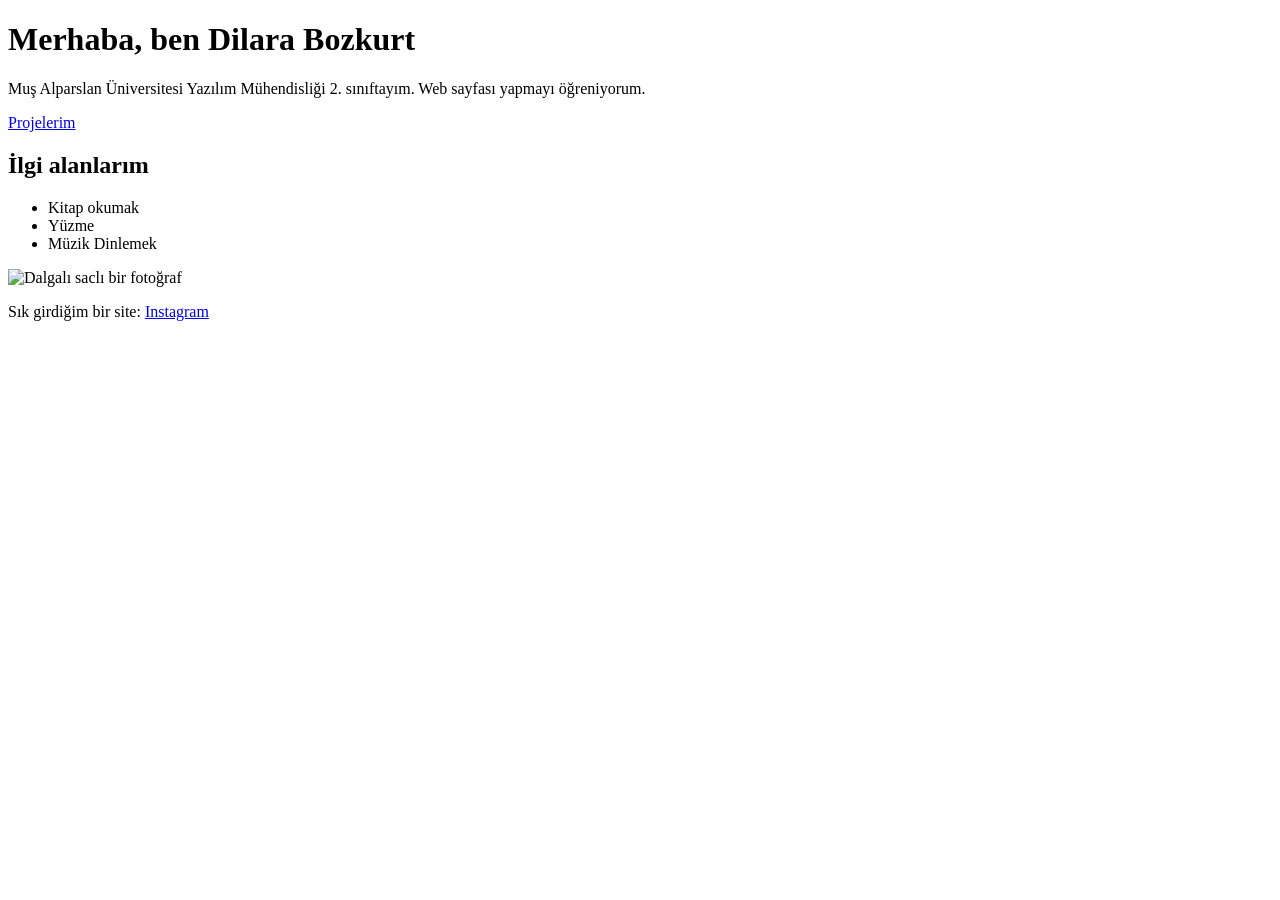
==== index.html @ f4b51cc4 "Kişisel sayfa ilk sürüm." ====
<!doctype html>
<html lang="tr">
<head>
  <meta charset="utf-8">
  <title>Dilara Bozkurt</title>
</head>
<body>
<h1>Merhaba, ben Dilara Bozkurt</h1>
<p>Muş Alparslan Üniversitesi Yazılım Mühendisliği 2. sınıftayım. Web sayfası yapmayı öğreniyorum.</p>
<p><a href="projeler.html">Projelerim</a></p>
<h2>İlgi alanlarım</h2>
<ul>
  <li>Kitap okumak</li>
  <li>Yüzme</li>
  <li>Müzik Dinlemek</li>
</ul>
</body>
</html>
  <img src="img/ben.jpg" alt="Dalgalı saclı bir fotoğraf" width="160">
  <p>Sık girdiğim bir site: <a
     href="https://www.instagram.com/">Instagram</a></p>
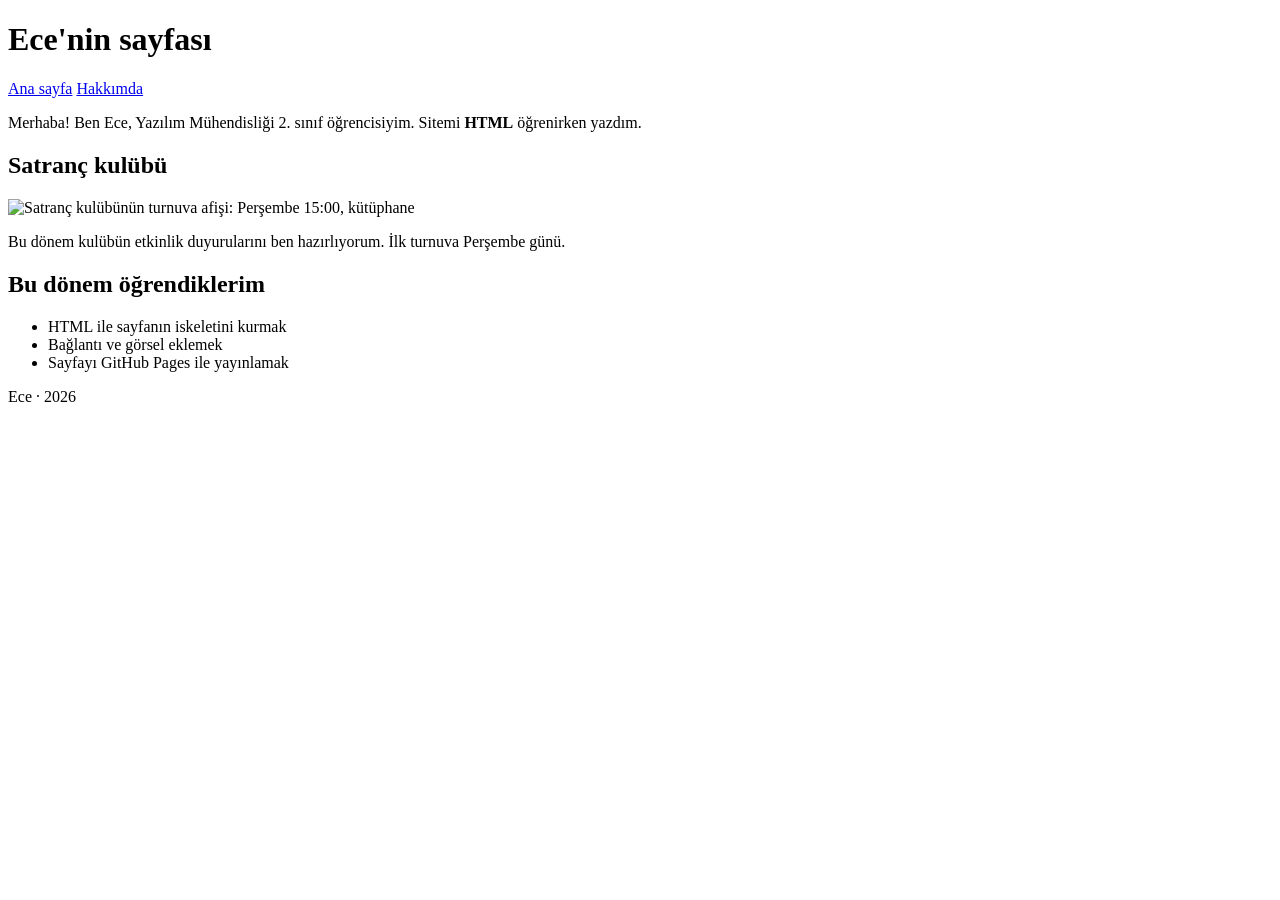
==== commit 7ffbd549: "Bozuk site düzeltildi" ====
--- a/index.html
+++ b/index.html
@@ -1,21 +1,31 @@
-<!doctype html>
-<html lang="tr">
-<head>
-  <meta charset="utf-8">
-  <title>Dilara Bozkurt</title>
-</head>
-<body>
-<h1>Merhaba, ben Dilara Bozkurt</h1>
-<p>Muş Alparslan Üniversitesi Yazılım Mühendisliği 2. sınıftayım. Web sayfası yapmayı öğreniyorum.</p>
-<p><a href="projeler.html">Projelerim</a></p>
-<h2>İlgi alanlarım</h2>
-<ul>
-  <li>Kitap okumak</li>
-  <li>Yüzme</li>
-  <li>Müzik Dinlemek</li>
-</ul>
-</body>
-</html>
-  <img src="img/ben.jpg" alt="Dalgalı saclı bir fotoğraf" width="160">
-  <p>Sık girdiğim bir site: <a
-     href="https://www.instagram.com/">Instagram</a></p>+<!doctype html>
+<html lang="tr">
+<head>
+  <meta charset="utf-8">
+  <title>Ece'nin sayfası</title>
+</head>
+<body>
+  <header>
+    <h1>Ece'nin sayfası</h1>
+    <nav>
+      <a href="index.html">Ana sayfa</a>
+      <a href="hakkimda.html">Hakkımda</a>
+    </nav>
+  </header>
+  <main>
+    <p>Merhaba! Ben Ece, Yazılım Mühendisliği 2. sınıf öğrencisiyim. Sitemi <strong>HTML</strong> öğrenirken yazdım.</p>
+    <h2>Satranç kulübü</h2>
+    <img src="img/Afis.svg" alt="Satranç kulübünün turnuva afişi: Perşembe 15:00, kütüphane">
+    <p>Bu dönem kulübün etkinlik duyurularını ben hazırlıyorum. İlk turnuva Perşembe günü.</p>
+    <h2>Bu dönem öğrendiklerim</h2>
+    <ul>
+      <li>HTML ile sayfanın iskeletini kurmak</li>
+      <li>Bağlantı ve görsel eklemek</li>
+      <li>Sayfayı GitHub Pages ile yayınlamak</li>
+    </ul>
+  </main>
+  <footer>
+    <p>Ece · 2026</p>
+  </footer>
+</body>
+</html>
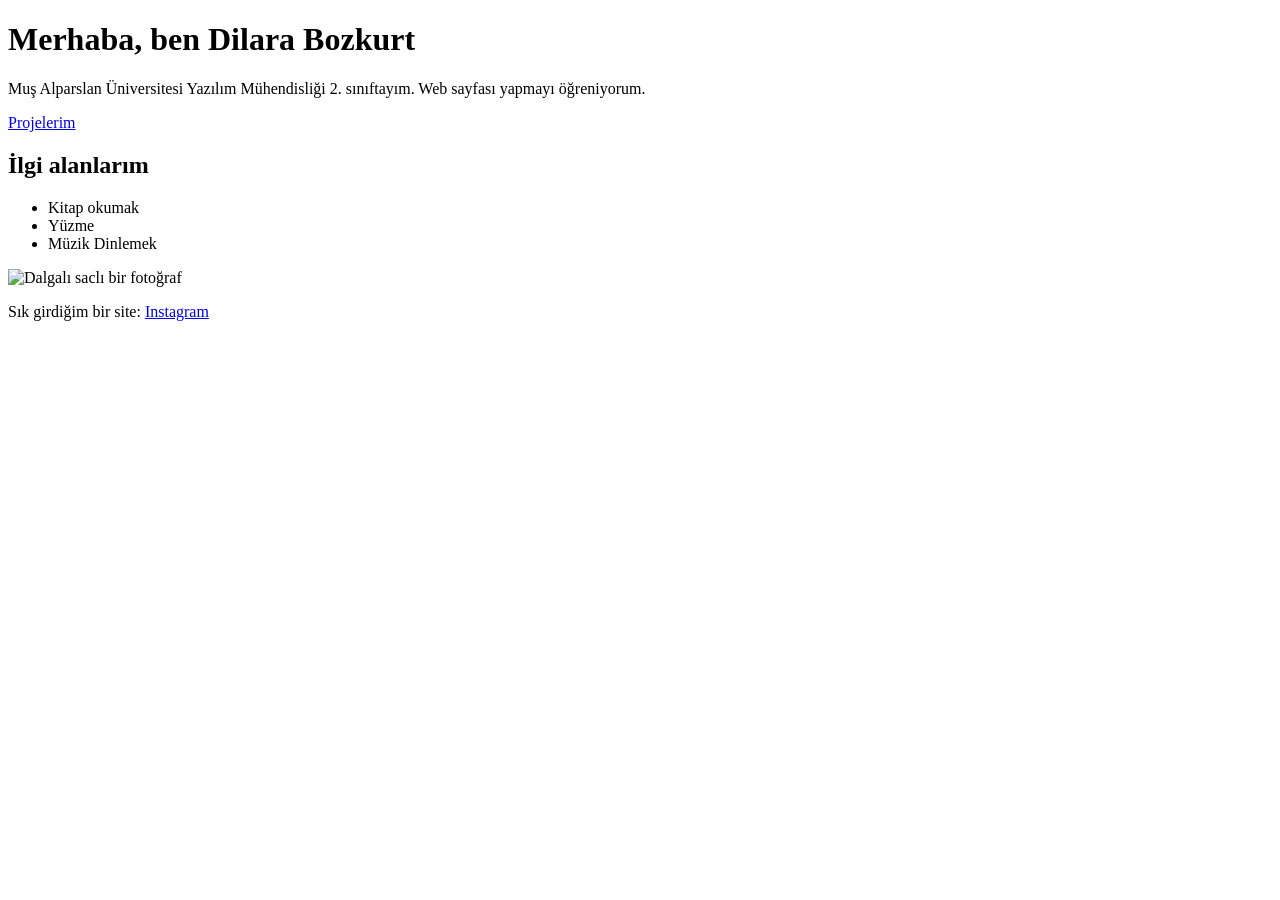
==== commit 0c733dc9: "Add files via upload" ====
--- a/index.html
+++ b/index.html
@@ -1,31 +1,21 @@
-<!doctype html>
-<html lang="tr">
-<head>
-  <meta charset="utf-8">
-  <title>Ece'nin sayfası</title>
-</head>
-<body>
-  <header>
-    <h1>Ece'nin sayfası</h1>
-    <nav>
-      <a href="index.html">Ana sayfa</a>
-      <a href="hakkimda.html">Hakkımda</a>
-    </nav>
-  </header>
-  <main>
-    <p>Merhaba! Ben Ece, Yazılım Mühendisliği 2. sınıf öğrencisiyim. Sitemi <strong>HTML</strong> öğrenirken yazdım.</p>
-    <h2>Satranç kulübü</h2>
-    <img src="img/Afis.svg" alt="Satranç kulübünün turnuva afişi: Perşembe 15:00, kütüphane">
-    <p>Bu dönem kulübün etkinlik duyurularını ben hazırlıyorum. İlk turnuva Perşembe günü.</p>
-    <h2>Bu dönem öğrendiklerim</h2>
-    <ul>
-      <li>HTML ile sayfanın iskeletini kurmak</li>
-      <li>Bağlantı ve görsel eklemek</li>
-      <li>Sayfayı GitHub Pages ile yayınlamak</li>
-    </ul>
-  </main>
-  <footer>
-    <p>Ece · 2026</p>
-  </footer>
-</body>
-</html>
+<!doctype html>
+<html lang="tr">
+<head>
+  <meta charset="utf-8">
+  <title>Dilara Bozkurt</title>
+</head>
+<body>
+<h1>Merhaba, ben Dilara Bozkurt</h1>
+<p>Muş Alparslan Üniversitesi Yazılım Mühendisliği 2. sınıftayım. Web sayfası yapmayı öğreniyorum.</p>
+<p><a href="projeler.html">Projelerim</a></p>
+<h2>İlgi alanlarım</h2>
+<ul>
+  <li>Kitap okumak</li>
+  <li>Yüzme</li>
+  <li>Müzik Dinlemek</li>
+</ul>
+</body>
+</html>
+  <img src="img/ben.jpg" alt="Dalgalı saclı bir fotoğraf" width="160">
+  <p>Sık girdiğim bir site: <a
+     href="https://www.instagram.com/">Instagram</a></p>
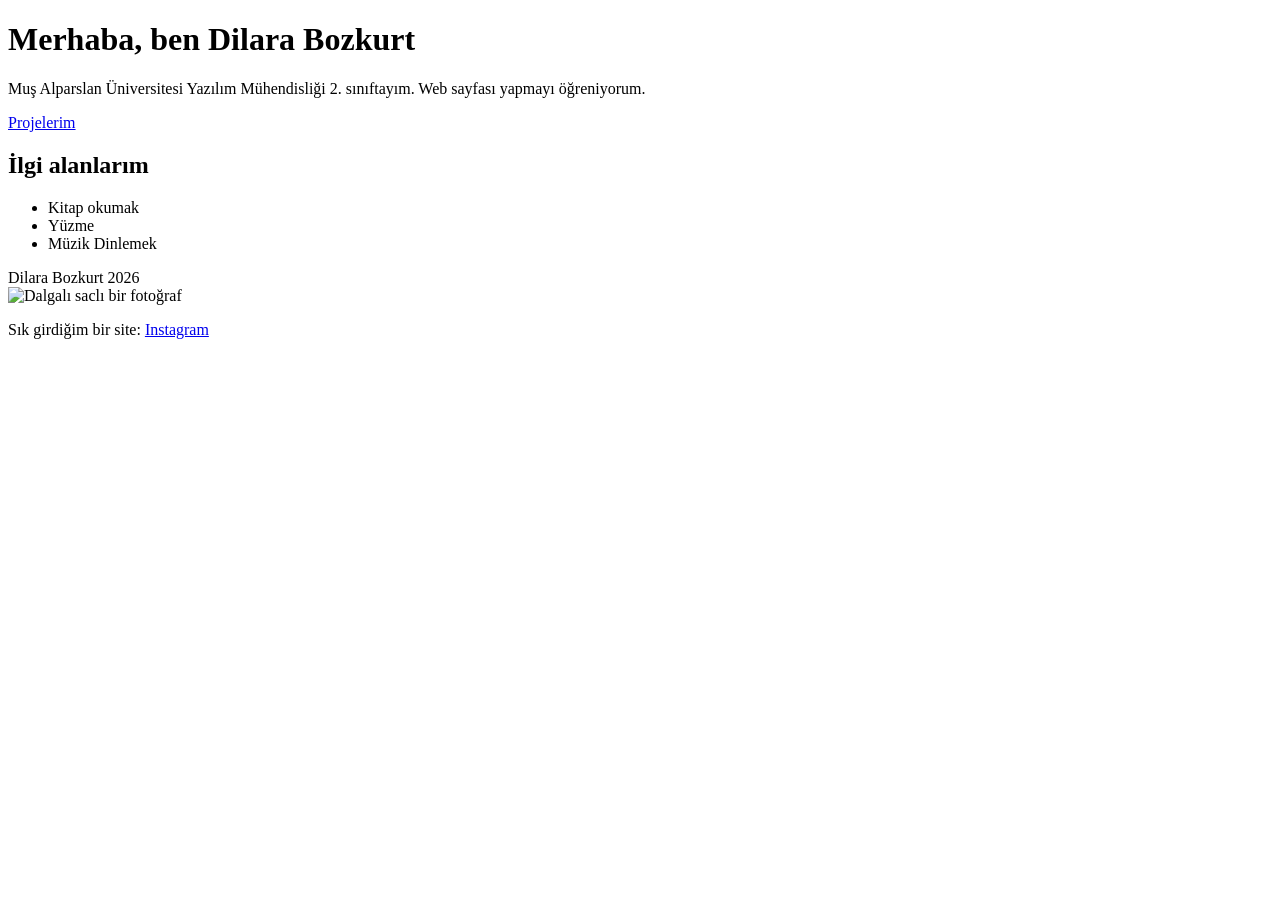
==== commit 68351b52: "Update index.html" ====
--- a/index.html
+++ b/index.html
@@ -1,21 +1,25 @@
 <!doctype html>
 <html lang="tr">
 <head>
+
   <meta charset="utf-8">
+  <meta name="viewport" content="width=device-width, initial-scale=1">
   <title>Dilara Bozkurt</title>
 </head>
+<link rel="stylesheet" href="style.css">
 <body>
 <h1>Merhaba, ben Dilara Bozkurt</h1>
 <p>Muş Alparslan Üniversitesi Yazılım Mühendisliği 2. sınıftayım. Web sayfası yapmayı öğreniyorum.</p>
 <p><a href="projeler.html">Projelerim</a></p>
 <h2>İlgi alanlarım</h2>
-<ul>
-  <li>Kitap okumak</li>
-  <li>Yüzme</li>
-  <li>Müzik Dinlemek</li>
+<ul class="kartlar">
+  <li class="kart">Kitap okumak</li>
+  <li class="kart">Yüzme</li>
+  <li class="kart">Müzik Dinlemek</li>
 </ul>
+<footer>Dilara Bozkurt  2026</footer>
 </body>
 </html>
-  <img src="img/ben.jpg" alt="Dalgalı saclı bir fotoğraf" width="160">
+  <img  class="profil" src="img/ben.jpg" alt="Dalgalı saclı bir fotoğraf" width="160">
   <p>Sık girdiğim bir site: <a
-     href="https://www.instagram.com/">Instagram</a></p>+     href="https://www.instagram.com/">Instagram</a></p>
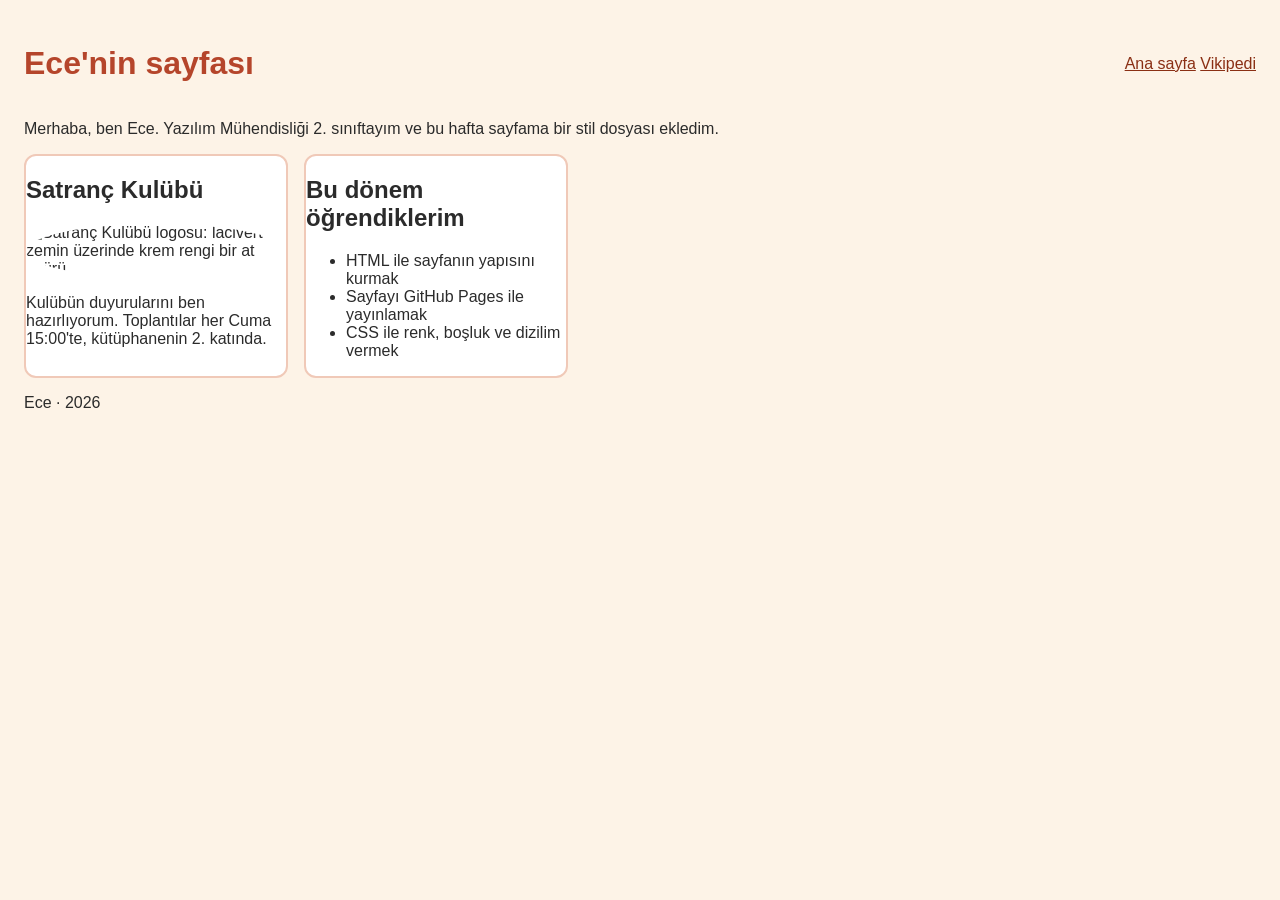
==== commit 056bc474: "Add files via upload Bozuk stil düzeltildi" ====
--- a/index.html
+++ b/index.html
@@ -1,25 +1,46 @@
-<!doctype html>
-<html lang="tr">
-<head>
-
-  <meta charset="utf-8">
-  <meta name="viewport" content="width=device-width, initial-scale=1">
-  <title>Dilara Bozkurt</title>
-</head>
-<link rel="stylesheet" href="style.css">
-<body>
-<h1>Merhaba, ben Dilara Bozkurt</h1>
-<p>Muş Alparslan Üniversitesi Yazılım Mühendisliği 2. sınıftayım. Web sayfası yapmayı öğreniyorum.</p>
-<p><a href="projeler.html">Projelerim</a></p>
-<h2>İlgi alanlarım</h2>
-<ul class="kartlar">
-  <li class="kart">Kitap okumak</li>
-  <li class="kart">Yüzme</li>
-  <li class="kart">Müzik Dinlemek</li>
-</ul>
-<footer>Dilara Bozkurt  2026</footer>
-</body>
-</html>
-  <img  class="profil" src="img/ben.jpg" alt="Dalgalı saclı bir fotoğraf" width="160">
-  <p>Sık girdiğim bir site: <a
-     href="https://www.instagram.com/">Instagram</a></p>
+<!doctype html>
+<html lang="tr">
+<head>
+  <meta charset="utf-8">
+  <!-- Telefonda sayfayı ekran genişliğinde çizer -->
+  <meta name="viewport" content="width=device-width, initial-scale=1">
+  <title>Ece'nin sayfası</title>
+  <!-- Stil dosyası: index.html ile aynı klasörde -->
+  <link rel="stylesheet" href="style.css">
+</head>
+<body>
+  <!-- Üst kısım: site adı ve menü -->
+  <header>
+    <h1>Ece'nin sayfası</h1>
+    <nav class="menü">
+      <a href="index.html">Ana sayfa</a>
+      <a href="https://tr.wikipedia.org">Vikipedi</a>
+    </nav>
+  </header>
+
+  <!-- Asıl içerik: tanıtım ve iki kart -->
+  <main>
+    <p>Merhaba, ben Ece. Yazılım Mühendisliği 2. sınıftayım ve bu hafta sayfama bir stil dosyası ekledim.</p>
+    <div class="kartlar">
+      <div class="kart">
+        <h2>Satranç Kulübü</h2>
+        <img class="logo" src="img/kulup-logo.svg" alt="Satranç Kulübü logosu: lacivert zemin üzerinde krem rengi bir at figürü" width="160">
+        <p>Kulübün duyurularını ben hazırlıyorum. Toplantılar her Cuma 15:00'te, kütüphanenin 2. katında.</p>
+      </div>
+      <div class="kart">
+        <h2>Bu dönem öğrendiklerim</h2>
+        <ul>
+          <li>HTML ile sayfanın yapısını kurmak</li>
+          <li>Sayfayı GitHub Pages ile yayınlamak</li>
+          <li>CSS ile renk, boşluk ve dizilim vermek</li>
+        </ul>
+      </div>
+    </div>
+  </main>
+
+  <!-- Alt kısım -->
+  <footer>
+    <p>Ece · 2026</p>
+  </footer>
+</body>
+</html>
--- a/style.css
+++ b/style.css
@@ -0,0 +1,72 @@
+/* Ece'nin stil dosyası */
+
+/* Bütün sayfa: zemin, yazı rengi, yazı tipi */
+body {
+  background-color: #fdf3e7;
+  color: #2b2b2b;
+  font-family: Arial, sans-serif;
+  padding: 16px;
+}
+
+/* Üst kısım: başlık solda, menü sağda */
+header {
+  display: flex;
+  justify-content: space-between;
+  align-items: center;
+  flex-wrap: wrap;
+  gap: 12px;
+}
+
+h1 {
+  color: #b5452b;
+  font-size: 32px;
+}
+
+/* Menü: bağlantılar yan yana, renkli bir şeridin içinde */
+.menu {
+  display: flex;
+  gap: 16px;
+  background-color: #f6d5c4;
+  padding: 10px 16px;
+  border-radius: 10px;
+}
+
+a {
+  color: #8a2f14;
+}
+
+/* Kartlar yan yana, sığmayan alt satıra */
+.kartlar {
+  display: flex;
+  flex-wrap: wrap;
+  gap: 16px;
+}
+
+/* Tek bir kart */
+.kart {
+  width: 260px;
+  background-color: white;
+  padding: 20;
+  border: 2px solid #f0c9b8;
+  border-radius: 12px;
+}
+
+/* Kulüp logosu: yuvarlak */
+.logo {
+  max-width: 100%;
+  border-radius: 50%;
+
+/* Kart başlıkları */
+h2 {
+  color: #b5452b;
+  font-size: 22px;
+}
+
+/* Alt kısım */
+footer {
+  margin: 24px 0 0 0;
+  background-color: #f6d5c4;
+  text-align: center;
+  padding: 8px;
+  border-radius: 10px;
+}
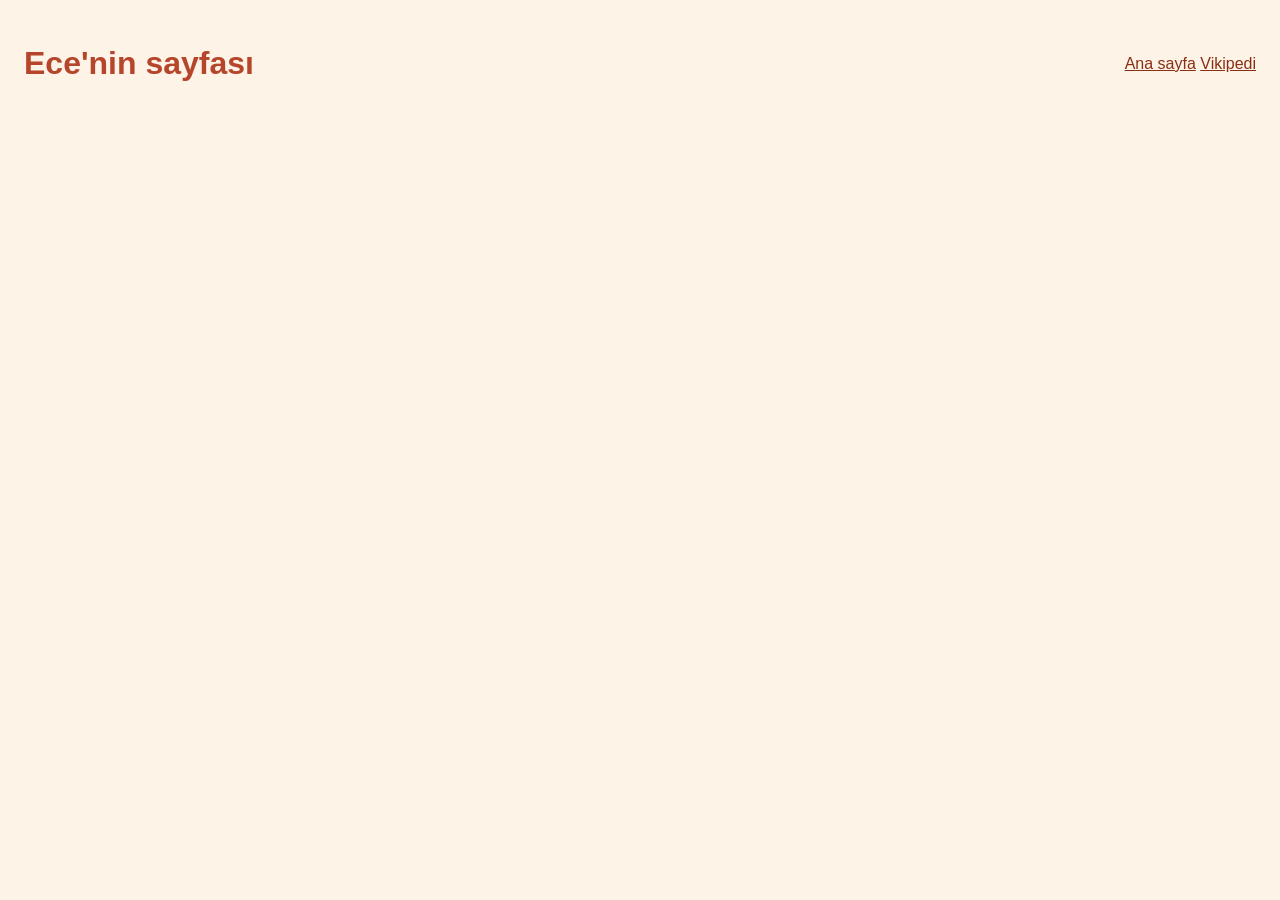
==== commit 4062ce95: "Update index.html" ====
--- a/index.html
+++ b/index.html
@@ -19,28 +19,4 @@
   </header>
 
   <!-- Asıl içerik: tanıtım ve iki kart -->
-  <main>
-    <p>Merhaba, ben Ece. Yazılım Mühendisliği 2. sınıftayım ve bu hafta sayfama bir stil dosyası ekledim.</p>
-    <div class="kartlar">
-      <div class="kart">
-        <h2>Satranç Kulübü</h2>
-        <img class="logo" src="img/kulup-logo.svg" alt="Satranç Kulübü logosu: lacivert zemin üzerinde krem rengi bir at figürü" width="160">
-        <p>Kulübün duyurularını ben hazırlıyorum. Toplantılar her Cuma 15:00'te, kütüphanenin 2. katında.</p>
-      </div>
-      <div class="kart">
-        <h2>Bu dönem öğrendiklerim</h2>
-        <ul>
-          <li>HTML ile sayfanın yapısını kurmak</li>
-          <li>Sayfayı GitHub Pages ile yayınlamak</li>
-          <li>CSS ile renk, boşluk ve dizilim vermek</li>
-        </ul>
-      </div>
-    </div>
-  </main>
-
-  <!-- Alt kısım -->
-  <footer>
-    <p>Ece · 2026</p>
-  </footer>
-</body>
-</html>
+ 
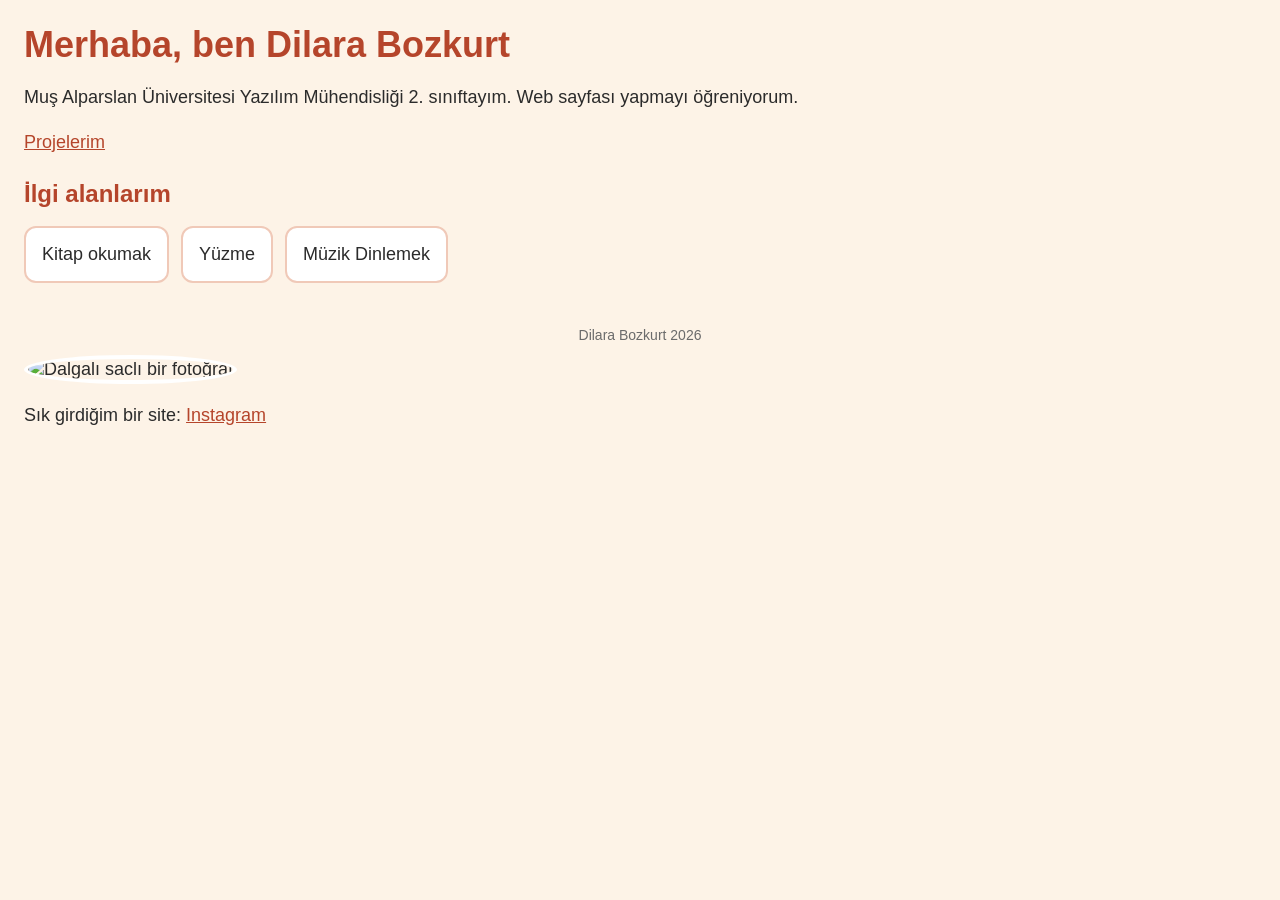
==== commit 6f504b89: "Add files via upload" ====
--- a/index.html
+++ b/index.html
@@ -1,22 +1,25 @@
-<!doctype html>
-<html lang="tr">
-<head>
-  <meta charset="utf-8">
-  <!-- Telefonda sayfayı ekran genişliğinde çizer -->
-  <meta name="viewport" content="width=device-width, initial-scale=1">
-  <title>Ece'nin sayfası</title>
-  <!-- Stil dosyası: index.html ile aynı klasörde -->
-  <link rel="stylesheet" href="style.css">
-</head>
-<body>
-  <!-- Üst kısım: site adı ve menü -->
-  <header>
-    <h1>Ece'nin sayfası</h1>
-    <nav class="menü">
-      <a href="index.html">Ana sayfa</a>
-      <a href="https://tr.wikipedia.org">Vikipedi</a>
-    </nav>
-  </header>
-
-  <!-- Asıl içerik: tanıtım ve iki kart -->
- 
+<!doctype html>
+<html lang="tr">
+<head>
+
+  <meta charset="utf-8">
+  <meta name="viewport" content="width=device-width, initial-scale=1">
+  <title>Dilara Bozkurt</title>
+</head>
+<link rel="stylesheet" href="style.css">
+<body>
+<h1>Merhaba, ben Dilara Bozkurt</h1>
+<p>Muş Alparslan Üniversitesi Yazılım Mühendisliği 2. sınıftayım. Web sayfası yapmayı öğreniyorum.</p>
+<p><a href="projeler.html">Projelerim</a></p>
+<h2>İlgi alanlarım</h2>
+<ul class="kartlar">
+  <li class="kart">Kitap okumak</li>
+  <li class="kart">Yüzme</li>
+  <li class="kart">Müzik Dinlemek</li>
+</ul>
+<footer>Dilara Bozkurt  2026</footer>
+</body>
+</html>
+  <img  class="profil" src="img/ben.jpg" alt="Dalgalı saclı bir fotoğraf" width="160">
+  <p>Sık girdiğim bir site: <a
+     href="https://www.instagram.com/">Instagram</a></p>
--- a/style.css
+++ b/style.css
@@ -1,72 +1,77 @@
-/* Ece'nin stil dosyası */
-
-/* Bütün sayfa: zemin, yazı rengi, yazı tipi */
-body {
-  background-color: #fdf3e7;
-  color: #2b2b2b;
-  font-family: Arial, sans-serif;
-  padding: 16px;
-}
-
-/* Üst kısım: başlık solda, menü sağda */
-header {
-  display: flex;
-  justify-content: space-between;
-  align-items: center;
-  flex-wrap: wrap;
-  gap: 12px;
-}
-
-h1 {
-  color: #b5452b;
-  font-size: 32px;
-}
-
-/* Menü: bağlantılar yan yana, renkli bir şeridin içinde */
-.menu {
-  display: flex;
-  gap: 16px;
-  background-color: #f6d5c4;
-  padding: 10px 16px;
-  border-radius: 10px;
-}
-
-a {
-  color: #8a2f14;
-}
-
-/* Kartlar yan yana, sığmayan alt satıra */
-.kartlar {
-  display: flex;
-  flex-wrap: wrap;
-  gap: 16px;
-}
-
-/* Tek bir kart */
-.kart {
-  width: 260px;
-  background-color: white;
-  padding: 20;
-  border: 2px solid #f0c9b8;
-  border-radius: 12px;
-}
-
-/* Kulüp logosu: yuvarlak */
-.logo {
-  max-width: 100%;
-  border-radius: 50%;
-
-/* Kart başlıkları */
-h2 {
-  color: #b5452b;
-  font-size: 22px;
-}
-
-/* Alt kısım */
-footer {
-  margin: 24px 0 0 0;
-  background-color: #f6d5c4;
-  text-align: center;
-  padding: 8px;
-  border-radius: 10px;
-}
+/* Palet: zemin #fdf3e7, metin #2b2b2b, vurgu #b5452b */
+/* Deneme: bağlantı çalışıyor mu? */
+
+body {
+  background-color: #fdf3e7;
+  color: #2b2b2b;
+  font-family: Arial, sans-serif;
+  font-size: 18px;
+  padding: 16px;
+}
+h1 {
+  color: #b5452b;
+  font-size: 36px;
+  margin: 0;
+}
+h2 {
+  color: #b5452b;
+  font-size: 24px;
+  margin: 24px 0 8px 0;
+}
+p {
+  line-height: 150%;
+}
+header {
+    display: flex;
+    justify-content: space-between;
+    align-items: center;
+    flex-wrap: wrap;
+    gap: 12px;
+    background-color: white;
+    padding: 16px;
+    border-radius: 12px;
+}
+.menu {
+    display: flex;
+    gap: 16px;
+}
+a {
+    color: #b5452b;
+}
+.kartlar {
+  display: flex;
+  flex-wrap: wrap;
+  gap: 12px;
+  padding: 0;
+  list-style: none;
+}
+.kart {
+  background-color: white;
+  padding: 16px;
+  border: 2px solid #f0c9b8;
+  border-radius: 12px;
+}
+.profil {
+  max-width: 100%;
+  border-radius: 50%;
+  border: 4px solid white;
+}
+footer {
+  margin: 32px 0 0 0;
+  padding: 12px;
+  text-align: center;
+  font-size: 14px;
+  color: #6b6b6b;
+}
+@media (max-width: 600px) {
+  header {
+    flex-direction: column;
+    align-items: flex-start;
+  }
+  .kartlar {
+    flex-direction: column;
+  }
+  h1 {
+    font-size: 28px;
+  }
+}
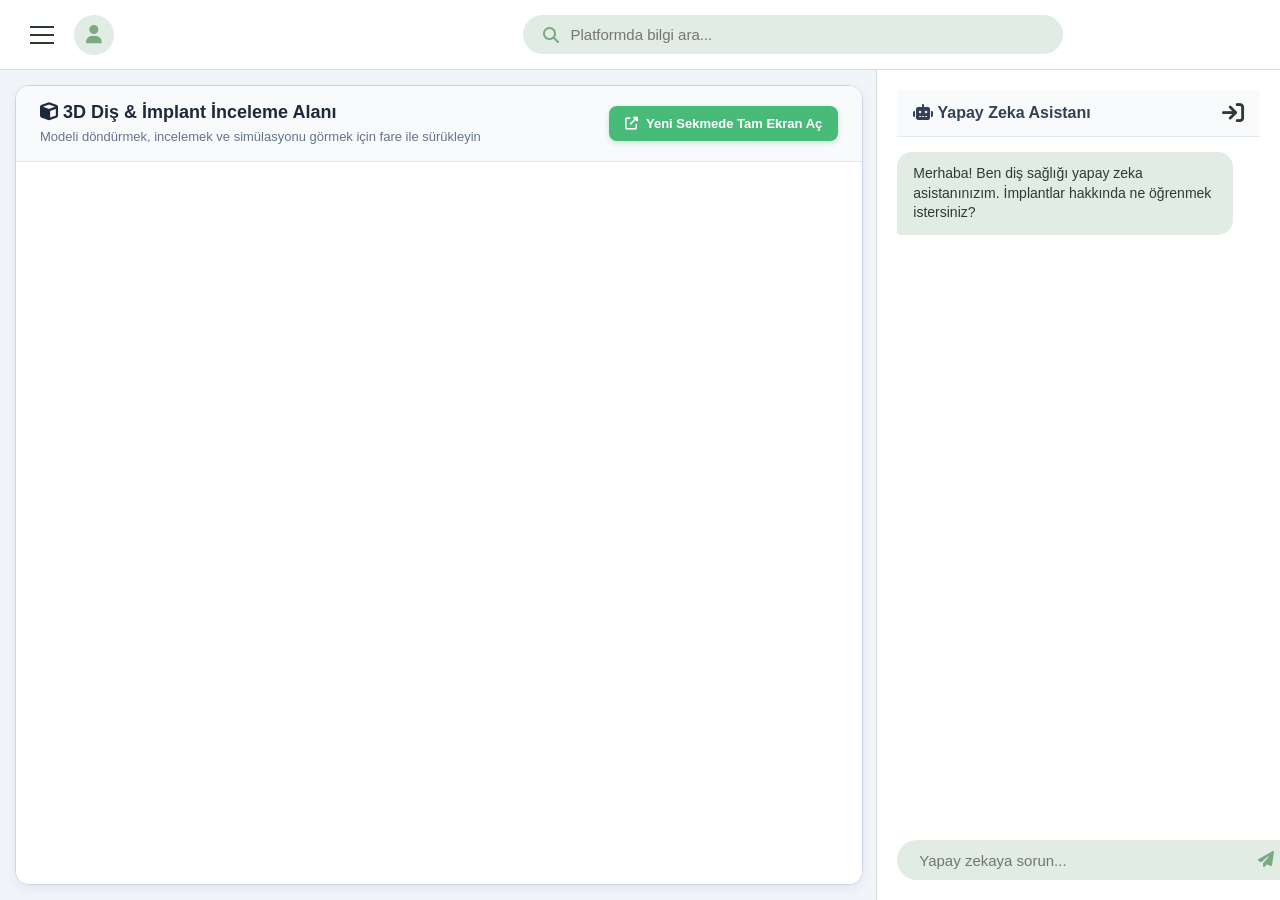
==== commit 1359932d: "afta 1-2 kodları ve dosyaları eklendi Proje iskeleti, stil dosyaları ve giriş formu bileşenleri ekle" ====
--- a/index.html
+++ b/index.html
@@ -1,25 +1,245 @@
-<!doctype html>
+<!DOCTYPE html>
 <html lang="tr">
 <head>
-
-  <meta charset="utf-8">
-  <meta name="viewport" content="width=device-width, initial-scale=1">
-  <title>Dilara Bozkurt</title>
+    <meta charset="UTF-8">
+    <meta name="viewport" content="width=device-width, initial-scale=1.0">
+    <title>İmplant Bilgi Platformu</title>
+    <link rel="stylesheet" href="style.css">
+    <link rel="stylesheet" href="https://cdnjs.cloudflare.com/ajax/libs/font-awesome/6.4.0/css/all.min.css">
 </head>
-<link rel="stylesheet" href="style.css">
 <body>
-<h1>Merhaba, ben Dilara Bozkurt</h1>
-<p>Muş Alparslan Üniversitesi Yazılım Mühendisliği 2. sınıftayım. Web sayfası yapmayı öğreniyorum.</p>
-<p><a href="projeler.html">Projelerim</a></p>
-<h2>İlgi alanlarım</h2>
-<ul class="kartlar">
-  <li class="kart">Kitap okumak</li>
-  <li class="kart">Yüzme</li>
-  <li class="kart">Müzik Dinlemek</li>
-</ul>
-<footer>Dilara Bozkurt  2026</footer>
+
+    <!-- Üst Menü -->
+    <header class="header">
+        <div class="header-left">
+            <button class="hamburger-btn" id="menuToggle">
+                <span></span>
+                <span></span>
+                <span></span>
+            </button>
+            
+            <div class="profile-container">
+                <div class="profile-circle" id="profileBtn">
+                    <i class="fa-solid fa-user"></i>
+                </div>
+                <div class="profile-dropdown" id="profileDropdown">
+                    <div class="user-info">
+                        <strong>Kullanıcı Adı</strong>
+                        <span>email@universite.edu.tr</span>
+                    </div>
+                    <hr>
+                    <ul>
+                        <li id="openProfileSettingsFromDropdown"><i class="fa-solid fa-gear"></i> Hesap Ayarları</li>
+                        <li><i class="fa-solid fa-circle-question"></i> Yardım</li>
+                    </ul>
+                </div>
+            </div>
+        </div>
+        
+        <div class="header-center">
+            <div class="search-wrapper">
+                <i class="fa-solid fa-magnifying-glass search-icon"></i>
+                <input type="text" placeholder="Platformda bilgi ara...">
+            </div>
+        </div>
+
+        <div class="header-right">
+            <button class="login-btn" onclick="window.location.href='login.html'" id="mainLoginBtn">
+                <i class="fa-solid fa-right-to-bracket"></i> Giriş Yap
+            </button>
+        </div>
+    </header>
+
+    <!-- Ana Gövde -->
+    <div class="main-container">
+        
+        <!-- Sol Yan Menü (Ayarlar) -->
+        <aside class="settings-sidebar" id="sidebar">
+            <h2><i class="fa-solid fa-sliders"></i> Ayarlar</h2>
+            <ul>
+                <li id="openProfileSettings"><i class="fa-solid fa-id-card"></i> Profil Ayarları</li>
+                <li>
+                    <i class="fa-solid fa-palette"></i> Tema Seçenekleri
+                    <ul class="theme-options">
+                        <li id="lightModeBtn"><i class="fa-regular fa-sun"></i> Açık Mod</li>
+                        <li id="darkModeBtn"><i class="fa-regular fa-moon"></i> Koyu Mod</li>
+                    </ul>
+                </li>
+                <!-- GİZLİLİK BUTONU BURADA -->
+                <li id="openPrivacyBtn"><i class="fa-solid fa-shield-halved"></i> Gizlilik ve Veri Kontrolü</li>
+                <li id="logoutBtn"><i class="fa-solid fa-power-off"></i> Çıkış Yap</li>
+            </ul>
+        </aside>
+
+     <!-- ORTA PANEL: Büyük 3D Diş & İmplant Modeli Alanı -->
+        <main class="left-panel">
+            <div class="center-3d-wrapper">
+                <div class="center-3d-header">
+                    <div>
+                        <h3><i class="fa-solid fa-cube"></i> 3D Diş & İmplant İnceleme Alanı</h3>
+                        <span style="font-size: 13px; color: #64748b;">Modeli döndürmek, incelemek ve simülasyonu görmek için fare ile sürükleyin</span>
+                    </div>
+                    <a href="https://implant-wise-ai-dental-platform.vercel.app/" target="_blank" class="open-external-btn">
+                        <i class="fa-solid fa-up-right-from-square"></i> Yeni Sekmede Tam Ekran Aç
+                    </a>
+                </div>
+
+                <!-- 3D Model Büyük Ekranı -->
+                <div class="iframe-container">
+                    <iframe 
+                        src="https://implant-wise-ai-dental-platform.vercel.app/" 
+                        class="center-model-iframe"
+                        title="3D İmplant Modeli"
+                        loading="lazy"
+                        allow="accelerometer; autoplay; clipboard-write; encrypted-media; gyroscope; picture-in-picture"
+                        allowfullscreen>
+                    </iframe>
+                </div>
+            </div>
+        </main>
+
+        <!-- Sağ Panel: Sadece Yapay Zeka Asistanı -->
+        <aside class="right-panel" id="rightPanel">
+            <div class="right-panel-header">
+                <span><i class="fa-solid fa-robot"></i> Yapay Zeka Asistanı</span>
+                <i class="fa-solid fa-arrow-right-to-bracket arrow-icon" id="togglePanelBtn"></i>
+            </div>
+            
+            <div class="chat-history" id="chatHistory">
+                <div class="message ai-message">
+                    Merhaba! Ben diş sağlığı yapay zeka asistanınızım. İmplantlar hakkında ne öğrenmek istersiniz?
+                </div>
+            </div>
+
+            <div class="ai-search-wrapper">
+                <input type="text" placeholder="Yapay zekaya sorun..." id="aiInput">
+                <button id="aiSendBtn"><i class="fa-solid fa-paper-plane"></i></button>
+            </div>
+        </aside>
+
+         
+
+    <!-- Profil Ayarları Modalı -->
+    <div id="profileModal" class="modal-overlay">
+        <div class="modal-content">
+            <div class="modal-header">
+                <h2>Profil Ayarları</h2>
+                <button class="close-modal" id="closeProfileModal">&times;</button>
+            </div>
+            <div class="modal-body">
+                
+                <div class="profile-avatar-upload">
+                    <div class="avatar-preview" id="avatarPreviewContainer">
+                        <i class="fa-solid fa-user" id="defaultAvatarIcon"></i>
+                        <img id="profileAvatarImg" src="" alt="Profil" style="display:none; width:100%; height:100%; border-radius:50%; object-fit:cover;">
+                    </div>
+                    <label for="avatarUpload" class="upload-btn">Fotoğraf Yükle</label>
+                    <input type="file" id="avatarUpload" accept="image/*" style="display: none;">
+                </div>
+
+                <form id="profileUpdateForm">
+                    <div class="input-group">
+                        <label>İsim Soyisim</label>
+                        <input type="text" id="updateName" required>
+                    </div>
+                    <div class="input-group">
+                        <label>E-posta Adresi</label>
+                        <input type="email" id="updateEmail" required>
+                    </div>
+                    <div class="input-group">
+                        <label>Mevcut Rol</label>
+                        <input type="text" id="updateRole" disabled>
+                    </div>
+                    <div class="input-group">
+                        <label>Yeni Şifre (İsteğe Bağlı)</label>
+                        <input type="password" id="updatePassword" placeholder="Değiştirmek istemiyorsanız boş bırakın">
+                    </div>
+
+                    <div style="margin-top: 25px; margin-bottom: 15px;">
+                        <h3 style="color: var(--primary-color); border-bottom: 1px solid var(--border-color); padding-bottom: 8px; font-size: 15px;">Sağlık & Diş Durumunuz</h3>
+                    </div>
+
+                    <div class="input-group">
+                        <label>Yaşınız</label>
+                        <input type="number" id="updateAge" min="1" max="120" placeholder="Yaşınızı yazınız (Örn: 35)">
+                    </div>
+
+                    <div class="input-group">
+                        <label>Eksik dişiniz var mı?</label>
+                        <select id="updateMissingTeeth">
+                            <option value="Belirtilmedi">Seçmek İstemiyorum</option>
+                            <option value="Yok">Hayır, yok</option>
+                            <option value="1-2 Diş">1 veya 2 adet eksik</option>
+                            <option value="3 ve daha fazla">3 ve daha fazla eksik</option>
+                            <option value="Tam dişsizlik">Tam dişsizlik (Hiç dişim yok)</option>
+                        </select>
+                    </div>
+
+                    <div class="input-group">
+                        <label>Kronik bir rahatsızlığınız var mı?</label>
+                        <select id="updateChronicDiseaseSelect">
+                            <option value="Belirtilmedi">Seçmek İstemiyorum</option>
+                            <option value="Yok">Hayır, yok</option>
+                            <option value="Var">Evet, var</option>
+                        </select>
+                    </div>
+
+                    <div class="input-group" id="chronicDiseaseDetailGroup" style="display: none;">
+                        <label>Lütfen rahatsızlığınızı belirtiniz (Diyabet, Tansiyon vb.):</label>
+                        <input type="text" id="updateChronicDiseaseDetail" placeholder="Rahatsızlığınızı buraya yazınız">
+                    </div>
+
+                    <div class="input-group">
+                        <label>Sigara kullanıyor musunuz?</label>
+                        <select id="updateSmoking">
+                            <option value="Belirtilmedi">Seçmek İstemiyorum</option>
+                            <option value="Kullanmıyorum">Kullanmıyorum</option>
+                            <option value="Kullanıyorum">Kullanıyorum</option>
+                        </select>
+                    </div>
+
+                    <button type="submit" class="submit-btn">Değişiklikleri Kaydet</button>
+                </form>
+            </div>
+        </div>
+    </div>
+
+    <!-- YENİ EKLENEN GİZLİLİK VE VERİ KONTROL MODALI -->
+    <div id="privacyModal" class="modal-overlay">
+        <div class="modal-content" style="width: 550px;">
+            <div class="modal-header">
+                <h2><i class="fa-solid fa-shield-halved"></i> Gizlilik ve Veri Kontrolü</h2>
+                <button class="close-modal" id="closePrivacyModal">&times;</button>
+            </div>
+            
+            <div class="modal-body" style="max-height: 65vh; overflow-y: auto; font-size: 14px; line-height: 1.6; color: var(--text-dark);">
+                
+                <h3 style="color: var(--primary-color); margin-top: 0;">1. KVKK ve Veri İşleme Politikası</h3>
+                <p>İmplant Bilgi Platformu; yaşınız, eksik diş durumunuz ve kronik rahatsızlıklarınız gibi sağlık verilerinizi size yapay zeka destekli, kişiselleştirilmiş doğru bilgiler sunmak amacıyla talep eder. Verileriniz tamamen <strong>cihazınızın yerel hafızasında (Local Storage)</strong> şifrelenerek tutulur ve asla üçüncü şahıslara veya dış sunuculara satılmaz.</p>
+                
+                <h3 style="color: var(--primary-color);">2. Yapay Zeka (Gemini) Gizliliği</h3>
+                <p>Sağ paneldeki yapay zeka asistanına ilettiğiniz mesajlar anlık olarak işlenir. Mahremiyetiniz için sisteme T.C. kimlik numarası veya iletişim bilgisi gibi hassas veriler girmemeniz tavsiye edilir. Asistanla olan konuşmalarınızı dilediğiniz an aşağıdan kalıcı olarak temizleyebilirsiniz.</p>
+
+                <h3 style="color: var(--primary-color);">3. Unutulma Hakkı</h3>
+                <p>Platformumuz "Unutulma Hakkı"na saygı duyar. Aşağıdaki butonları kullanarak tüm verilerinizi, profilinizi ve sohbet geçmişinizi sistemden kalıcı olarak silebilirsiniz.</p>
+                
+                <hr style="border: none; border-top: 1px solid var(--border-color); margin: 25px 0;">
+                
+                <h3 style="color: var(--primary-color); margin-top: 0; text-align: center;">Veri Kontrol Merkezi</h3>
+                
+                <!-- KONTROL MERKEZİ BUTONLARI -->
+                <button id="clearChatHistoryBtn" class="action-btn warning-btn">
+                    <i class="fa-solid fa-broom"></i> Yapay Zeka Sohbet Geçmişini Temizle
+                </button>
+                
+                <button id="deleteAccountBtn" class="action-btn danger-btn">
+                    <i class="fa-solid fa-trash-can"></i> Hesabımı ve Tüm Verilerimi Sil
+                </button>
+
+            </div>
+        </div>
+    </div>
+
+    <script src="script.js"></script>
 </body>
-</html>
-  <img  class="profil" src="img/ben.jpg" alt="Dalgalı saclı bir fotoğraf" width="160">
-  <p>Sık girdiğim bir site: <a
-     href="https://www.instagram.com/">Instagram</a></p>
+</html>
--- a/style.css
+++ b/style.css
@@ -1,77 +1,328 @@
-/* Palet: zemin #fdf3e7, metin #2b2b2b, vurgu #b5452b */
-/* Deneme: bağlantı çalışıyor mu? */
-
-body {
-  background-color: #fdf3e7;
-  color: #2b2b2b;
-  font-family: Arial, sans-serif;
-  font-size: 18px;
-  padding: 16px;
-}
-h1 {
-  color: #b5452b;
-  font-size: 36px;
-  margin: 0;
-}
-h2 {
-  color: #b5452b;
-  font-size: 24px;
-  margin: 24px 0 8px 0;
-}
-p {
-  line-height: 150%;
-}
-header {
+/* --- 1. RENK PALETİ (Soft Adaçayı Konsepti) --- */
+:root {
+    --bg-light: #FAFCFA;       
+    --primary-color: #7CA982;  
+    --accent-color: #E0ECE4;   
+    --text-dark: #2C3D30;      
+    --panel-bg: #FFFFFF;       
+    --border-color: #D1E0D6;   
+}
+
+/* Koyu Mod (Dark Mode) Renk Paleti - Adaçayı Uyumu */
+body.dark-mode {
+    --bg-light: #121A14;       
+    --primary-color: #94C19A;  
+    --accent-color: #1E2B22;   
+    --text-dark: #E8F0EA;      
+    --panel-bg: #17221A;       
+    --border-color: #24362A;   
+}
+
+/* --- 2. GENEL AYARLAR --- */
+body, html {
+    margin: 0; padding: 0; height: 100%;
+    font-family: Arial, sans-serif; display: flex; flex-direction: column;
+    overflow: hidden; transition: background-color 0.3s, color 0.3s;
+    background-color: var(--bg-light);
+    color: var(--text-dark);
+}
+
+/* --- 3. HEADER (Üst Menü) --- */
+.header {
+    display: flex; align-items: center; justify-content: space-between;
+    height: 70px; padding: 0 30px; 
+    border-bottom: 1px solid var(--border-color);
+    background-color: var(--panel-bg); z-index: 10; 
+    transition: background-color 0.3s, border-color 0.3s;
+}
+.header-left { display: flex; align-items: center; gap: 20px; width: 25%; }
+.hamburger-btn {
+    display: flex; flex-direction: column; justify-content: space-between;
+    width: 24px; height: 18px; background: transparent; border: none; cursor: pointer; padding: 0;
+}
+.hamburger-btn span { width: 100%; height: 2px; background-color: var(--text-dark); transition: all 0.3s; }
+
+.profile-container { position: relative; }
+.profile-circle {
+    width: 40px; height: 40px; background-color: var(--accent-color); border-radius: 50%;
+    display: flex; align-items: center; justify-content: center; font-size: 18px; color: var(--primary-color); cursor: pointer;
+    overflow: hidden;
+}
+.profile-dropdown {
+    display: none; position: absolute; top: 55px; left: 0; width: 220px;
+    background-color: var(--panel-bg); border: 1px solid var(--border-color); border-radius: 8px;
+    box-shadow: 0 4px 12px rgba(0,0,0,0.05); z-index: 20;
+}
+.profile-dropdown.active { display: block; }
+.user-info { padding: 15px; display: flex; flex-direction: column; gap: 5px; }
+.user-info span { font-size: 12px; opacity: 0.7; }
+.profile-dropdown hr { margin: 0; border: none; border-top: 1px solid var(--border-color); }
+.profile-dropdown ul { list-style: none; padding: 0; margin: 0; }
+.profile-dropdown li { padding: 12px 15px; cursor: pointer; font-size: 14px; }
+.profile-dropdown li i { margin-right: 10px; width: 15px; text-align: center; color: var(--primary-color); }
+.profile-dropdown li:hover { background-color: var(--accent-color); }
+
+.header-center { flex-grow: 1; display: flex; justify-content: center; }
+.search-wrapper, .ai-search-wrapper {
+    display: flex; align-items: center; background-color: var(--accent-color);
+    border-radius: 25px; padding: 10px 20px; width: 100%; transition: background-color 0.3s;
+}
+.search-wrapper { max-width: 500px; }
+.search-wrapper i { color: var(--primary-color); margin-right: 10px; }
+.search-wrapper input, .ai-search-wrapper input { 
+    border: none; background: transparent; outline: none; width: 100%; font-size: 15px; color: var(--text-dark);
+}
+
+.login-btn, .submit-btn {
+    background-color: var(--primary-color); 
+    color: #fff; border: none; border-radius: 5px;
+    padding: 10px 20px; font-size: 15px; cursor: pointer;
+    transition: opacity 0.3s;
+}
+.login-btn:hover, .submit-btn:hover { opacity: 0.85; }
+.login-btn i { margin-right: 5px; }
+
+/* --- 4. ANA GÖVDE VE PANELLER --- */
+.main-container { display: flex; flex-grow: 1; position: relative; height: calc(100vh - 70px); }
+
+.settings-sidebar {
+    position: absolute; top: 0; left: -300px; width: 300px; height: 100%;
+    background-color: var(--panel-bg); border-right: 1px solid var(--border-color);
+    transition: left 0.3s ease; z-index: 5; padding: 30px; box-sizing: border-box;
+}
+.settings-sidebar.active { left: 0; }
+.settings-sidebar h2 { margin-top: 0; border-bottom: 1px solid var(--border-color); padding-bottom: 15px; font-size: 20px; color: var(--primary-color); }
+.settings-sidebar ul { list-style: none; padding: 0; }
+.settings-sidebar li { padding: 15px 0; cursor: pointer; font-size: 15px; transition: color 0.3s; }
+.settings-sidebar li i { margin-right: 10px; width: 20px; text-align: center; color: var(--primary-color); }
+.settings-sidebar li:hover { color: var(--primary-color); }
+.theme-options { padding-left: 35px !important; margin-top: 10px; font-size: 14px; }
+.theme-options li { padding: 10px 0 !important; }
+
+.left-panel { 
+    flex: 7; border-right: 1px solid var(--border-color); 
+    background-color: var(--bg-light); 
+    padding: 20px; overflow-y: auto; 
+}
+
+.right-panel {
+    flex: 3; display: flex; flex-direction: column; padding: 20px;
+    background-color: var(--panel-bg); box-sizing: border-box; transition: all 0.3s ease;
+}
+.right-panel-header { display: flex; justify-content: flex-end; margin-bottom: 15px; }
+.arrow-icon { font-size: 22px; cursor: pointer; color: var(--text-dark); transition: transform 0.3s ease; }
+.right-panel.collapsed { flex: 0 0 60px; padding: 20px 10px; }
+.right-panel.collapsed .chat-history, .right-panel.collapsed .ai-search-wrapper { display: none; }
+.right-panel.collapsed .right-panel-header { justify-content: center; }
+.right-panel.collapsed .arrow-icon { transform: rotate(180deg); }
+
+.chat-history { flex-grow: 1; overflow-y: auto; display: flex; flex-direction: column; gap: 15px; margin-bottom: 20px; padding-right: 5px; }
+.chat-history::-webkit-scrollbar { width: 6px; }
+.chat-history::-webkit-scrollbar-thumb { background-color: var(--border-color); border-radius: 10px; }
+.message { padding: 12px 16px; border-radius: 15px; max-width: 85%; font-size: 14px; line-height: 1.4; }
+.ai-message { background-color: var(--accent-color); color: var(--text-dark); align-self: flex-start; border-bottom-left-radius: 4px; }
+.user-message { background-color: var(--primary-color); color: #fff; align-self: flex-end; border-bottom-right-radius: 4px; }
+.ai-search-wrapper button { background: transparent; border: none; cursor: pointer; font-size: 16px; color: var(--primary-color); }
+
+/* --- 5. MODAL (Açılır Pencereler) --- */
+.modal-overlay {
+    display: none; position: fixed; top: 0; left: 0; width: 100%; height: 100%;
+    background-color: rgba(0, 0, 0, 0.6); z-index: 1000;
+    justify-content: center; align-items: center; backdrop-filter: blur(3px);
+}
+.modal-overlay.active { display: flex; }
+.modal-content {
+    background-color: var(--panel-bg); width: 450px; border-radius: 10px;
+    box-shadow: 0 10px 30px rgba(0,0,0,0.2); overflow: hidden; animation: slideDown 0.3s ease-out;
+}
+@keyframes slideDown { from { transform: translateY(-50px); opacity: 0; } to { transform: translateY(0); opacity: 1; } }
+.modal-header { display: flex; justify-content: space-between; align-items: center; padding: 20px 30px; background-color: var(--accent-color); border-bottom: 1px solid var(--border-color); }
+.modal-header h2 { margin: 0; font-size: 20px; color: var(--primary-color); }
+.close-modal { background: none; border: none; font-size: 28px; cursor: pointer; color: var(--text-dark); transition: color 0.3s; }
+.close-modal:hover { color: #f44336; }
+
+.modal-body { 
+    padding: 30px; 
+    max-height: 65vh; 
+    overflow-y: auto; 
+}
+.modal-body::-webkit-scrollbar { width: 6px; }
+.modal-body::-webkit-scrollbar-thumb { background-color: var(--border-color); border-radius: 10px; }
+
+.profile-avatar-upload { display: flex; flex-direction: column; align-items: center; margin-bottom: 20px; }
+.avatar-preview {
+    width: 80px; height: 80px; background-color: var(--accent-color); border-radius: 50%; overflow: hidden;
+    display: flex; justify-content: center; align-items: center; font-size: 35px; color: var(--primary-color); margin-bottom: 10px;
+}
+.upload-btn {
+    display: inline-block; background: var(--accent-color); border: 1px solid var(--border-color); color: var(--text-dark);
+    padding: 8px 15px; border-radius: 5px; cursor: pointer; font-size: 14px; transition: background 0.3s;
+}
+.upload-btn:hover { opacity: 0.8; }
+
+.modal-body .input-group { margin-bottom: 15px; }
+.modal-body .input-group label { display: block; margin-bottom: 5px; font-weight: bold; font-size: 13px; color: var(--primary-color); }
+.modal-body .input-group input, .modal-body .input-group select { 
+    width: 100%; padding: 10px; border: 1px solid var(--border-color); border-radius: 5px; 
+    box-sizing: border-box; background-color: var(--bg-light); color: var(--text-dark); 
+    outline: none; transition: border-color 0.3s;
+}
+.modal-body .input-group input:focus, .modal-body .input-group select:focus { border-color: var(--primary-color); }
+.modal-body .input-group input:disabled { opacity: 0.6; cursor: not-allowed; }
+.submit-btn { width: 100%; margin-top: 10px; }
+
+/* --- GİZLİLİK VE VERİ KONTROL BUTONLARI --- */
+.action-btn {
+    width: 100%; padding: 12px; border: none; border-radius: 5px;
+    font-size: 14px; cursor: pointer; display: flex; align-items: center; justify-content: center;
+    gap: 10px; transition: opacity 0.3s, transform 0.1s; font-weight: bold; margin-bottom: 12px;
+}
+.action-btn:hover { opacity: 0.85; }
+.action-btn:active { transform: scale(0.98); }
+
+.warning-btn { background-color: #E67E22; color: #fff; }
+.danger-btn { background-color: #E74C3C; color: #fff; }
+/* =========================================
+   SAĞ PANEL: ÜST (AI ÖNERİ) + ALT (3D MODEL)
+   ========================================= */
+.right-panel {
+    display: flex;
+    flex-direction: column;
+    height: calc(100vh - 70px);
+}
+
+.ai-chat-section {
+    flex: 1;
+    display: flex;
+    flex-direction: column;
+    overflow: hidden;
+    border-bottom: 2px solid #e2e8f0;
+    padding-bottom: 10px;
+}
+
+.chat-history {
+    flex: 1;
+    overflow-y: auto;
+}
+
+.model-3d-section {
+    height: 45%;
+    min-height: 280px;
+    display: flex;
+    flex-direction: column;
+    padding-top: 10px;
+}
+
+.model-header {
     display: flex;
     justify-content: space-between;
     align-items: center;
-    flex-wrap: wrap;
-    gap: 12px;
-    background-color: white;
-    padding: 16px;
-    border-radius: 12px;
-}
-.menu {
-    display: flex;
-    gap: 16px;
-}
-a {
-    color: #b5452b;
-}
-.kartlar {
-  display: flex;
-  flex-wrap: wrap;
-  gap: 12px;
-  padding: 0;
-  list-style: none;
-}
-.kart {
-  background-color: white;
-  padding: 16px;
-  border: 2px solid #f0c9b8;
-  border-radius: 12px;
-}
-.profil {
-  max-width: 100%;
-  border-radius: 50%;
-  border: 4px solid white;
-}
-footer {
-  margin: 32px 0 0 0;
-  padding: 12px;
-  text-align: center;
-  font-size: 14px;
-  color: #6b6b6b;
-}
-@media (max-width: 600px) {
-  header {
-    flex-direction: column;
-    align-items: flex-start;
-  }
-  .kartlar {
-    flex-direction: column;
-  }
-  h1 {
-    font-size: 28px;
-  }
+    padding: 0 10px 8px 10px;
+    font-size: 14px;
+    font-weight: 600;
+    color: #2d3748;
+}
+
+.model-header a {
+    color: #4a5568;
+    text-decoration: none;
+}
+
+.model-iframe {
+    width: 100%;
+    height: 100%;
+    border: 1px solid #cbd5e0;
+    border-radius: 10px;
+    background-color: #f8fafc;
+}
+/* =========================================
+   ORTA PANEL: BÜYÜK 3D MODEL GÖRÜNTÜLEYİCİ
+   ========================================= */
+.left-panel {
+    display: flex;
+    flex-direction: column;
+    padding: 15px;
+    height: calc(100vh - 70px);
+    box-sizing: border-box;
+    background-color: #f1f5f9;
+}
+
+.center-3d-wrapper {
+    display: flex;
+    flex-direction: column;
+    width: 100%;
+    height: 100%;
+    background: #ffffff;
+    border-radius: 14px;
+    border: 1px solid #cbd5e1;
+    box-shadow: 0 4px 12px rgba(0, 0, 0, 0.06);
+    overflow: hidden;
+}
+
+.center-3d-header {
+    display: flex;
+    justify-content: space-between;
+    align-items: center;
+    padding: 16px 24px;
+    background-color: #f8fafc;
+    border-bottom: 1px solid #e2e8f0;
+}
+
+.center-3d-header h3 {
+    margin: 0 0 4px 0;
+    font-size: 18px;
+    color: #1e293b;
+}
+
+.open-external-btn {
+    background-color: #48bb78;
+    color: white;
+    padding: 10px 16px;
+    border-radius: 8px;
+    font-size: 13px;
+    font-weight: 600;
+    text-decoration: none;
+    display: inline-flex;
+    align-items: center;
+    gap: 8px;
+    transition: background 0.2s;
+    box-shadow: 0 2px 5px rgba(72, 187, 120, 0.3);
+}
+
+.open-external-btn:hover {
+    background-color: #38a169;
+}
+
+.iframe-container {
+    position: relative;
+    flex: 1;
+    display: flex;
+    width: 100%;
+    height: 100%;
+}
+
+.center-model-iframe {
+    width: 100%;
+    height: 100%;
+    border: none;
+    background-color: #ffffff;
+}
+
+/* Sağ Panel Düzenlemesi (Sadece Chat) */
+.right-panel {
+    display: flex;
+    flex-direction: column;
+    height: calc(100vh - 70px);
+    background: #ffffff;
+}
+
+.right-panel-header {
+    display: flex;
+    justify-content: space-between;
+    align-items: center;
+    padding: 12px 16px;
+    background: #f8fafc;
+    border-bottom: 1px solid #e2e8f0;
+    font-weight: 600;
+    color: #334155;
 }
